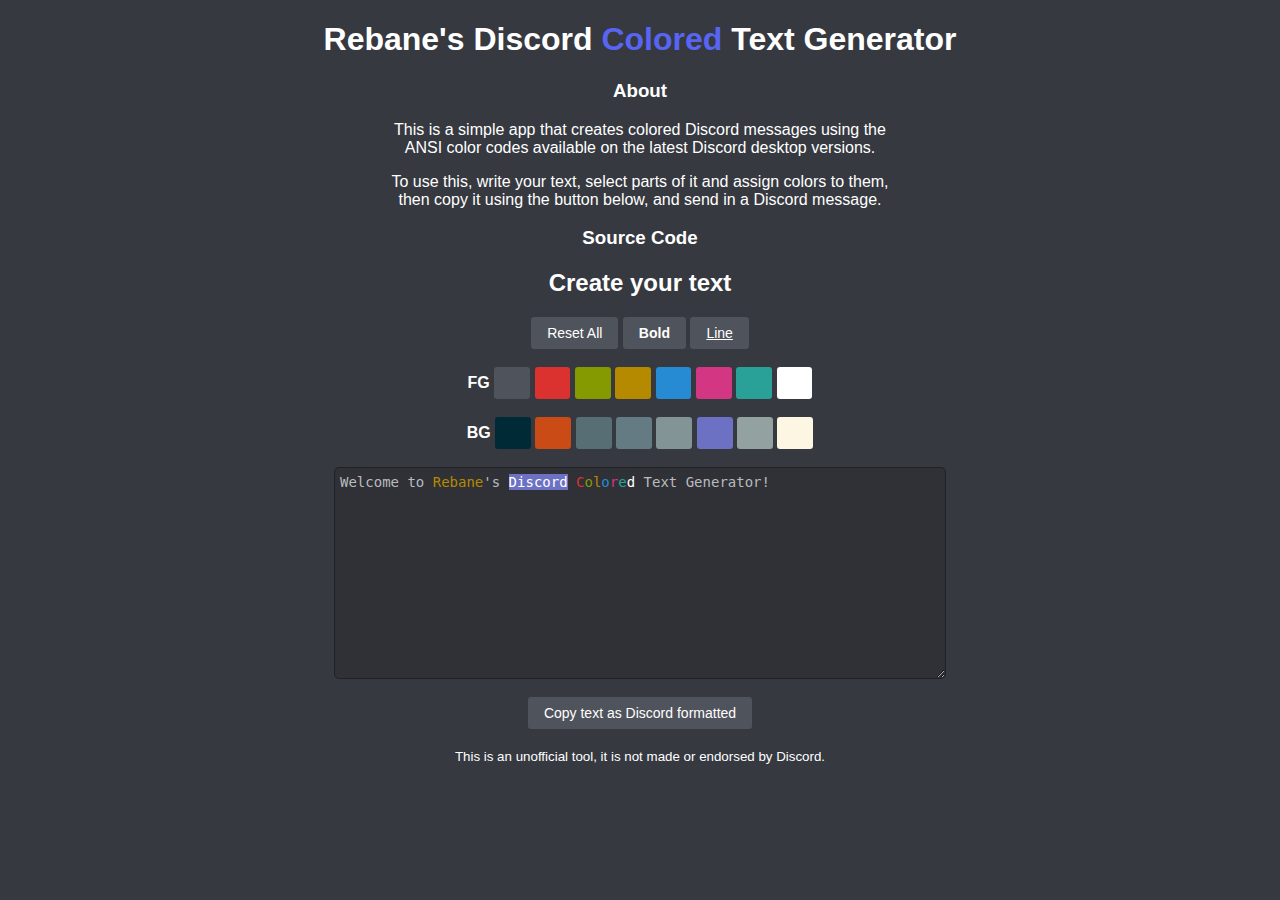
==== index.html @ a4343f2c "Update index.html" ====
<!DOCTYPE html>
<html lang="en">
<head>
<link rel="icon" type="image/x-icon" href="/favicon.ico">
<title>Discord Colored Text Generator</title>
<meta charset="UTF-8">
<meta name="description" content="Rebane's Discord Colored Text Generator">
<meta name="author" content="rebane2001">
<style>

    html {
        font-family: sans-serif;
        background-color: #36393F;
        text-align: center;
        color: #FFF;
    }

    .container {
        max-width: 500px;
        margin: auto;
    }

    .flex {
        height: 100%;
        display: flex;
        align-items: center;
        justify-content: center;
    }

    #textarea {
        width: 600px;
        height: 200px;
        border-radius: 5px;
        resize: both;
        overflow: auto;
        text-align: left;
        font-family: monospace;
        background-color: #2F3136;
        color: #B9BBBE;
        border: #202225 1px solid;
        padding: 5px;
        display: inline-block;
        
        white-space: pre-wrap;
        font-size: 0.875rem;
        line-height: 1.125rem;
        text-indent: 0;
    }

    .button {
        min-height: 32px;
        min-width: 32px;
        border: none;
        border-radius: 3px;
        color: #fff;
        background-color: #4f545c;
        font-size: 14px;
        padding: 2px 16px;
        cursor: pointer;
        transition: background-color 250ms linear;
    }

    a,a:visited {
        color: #00AFF4
    }

    .tooltip {
        display: none;
        position: absolute;
        background-color: #3BA55D;
        border: none;
        border-radius: 3px;
        color: #fff;
        font-size: 14px;
        padding: 8px 16px;
        top: 0;
    }

.ansi-1 { font-weight:700; text-decoration:none;       }
.ansi-4 { font-weight:500; text-decoration:underline;  }

.ansi-30 { color: #4f545c; }
.ansi-31 { color: #dc322f; }
.ansi-32 { color: #859900; }
.ansi-33 { color: #b58900; }
.ansi-34 { color: #268bd2; }
.ansi-35 { color: #d33682; }
.ansi-36 { color: #2aa198; }
.ansi-37 { color: #ffffff; }

.ansi-30-bg { background-color: #4f545c; }
.ansi-31-bg { background-color: #dc322f; }
.ansi-32-bg { background-color: #859900; }
.ansi-33-bg { background-color: #b58900; }
.ansi-34-bg { background-color: #268bd2; }
.ansi-35-bg { background-color: #d33682; }
.ansi-36-bg { background-color: #2aa198; }
.ansi-37-bg { background-color: #ffffff; }

.ansi-40 { background-color: #002b36; }
.ansi-41 { background-color: #cb4b16; }
.ansi-42 { background-color: #586e75; }
.ansi-43 { background-color: #657b83; }
.ansi-44 { background-color: #839496; }
.ansi-45 { background-color: #6c71c4; }
.ansi-46 { background-color: #93a1a1; }
.ansi-47 { background-color: #fdf6e3; }

</style>
</head>
<body>
<h1>Rebane's Discord <span style="color:#5865F2">Colored</span> Text Generator</h1>
<div class="container">
<h3>About</h3>
<p>This is a simple app that creates colored Discord messages using the ANSI color codes available on the latest Discord desktop versions.</p>
<p>To use this, write your text, select parts of it and assign colors to them, then copy it using the button below, and send in a Discord message.</p>
<h3>Source Code</h3>
</div>
<h2>Create your text</h2>
<button data-ansi="0" class="button style-button">Reset All</button>
<button data-ansi="1" class="button style-button ansi-1">Bold</button>
<button data-ansi="4" class="button style-button ansi-4">Line</button>
<br><br>
<strong>FG</strong>
<button data-ansi="30" class="button style-button ansi-30-bg">&nbsp;</button>
<button data-ansi="31" class="button style-button ansi-31-bg">&nbsp;</button>
<button data-ansi="32" class="button style-button ansi-32-bg">&nbsp;</button>
<button data-ansi="33" class="button style-button ansi-33-bg">&nbsp;</button>
<button data-ansi="34" class="button style-button ansi-34-bg">&nbsp;</button>
<button data-ansi="35" class="button style-button ansi-35-bg">&nbsp;</button>
<button data-ansi="36" class="button style-button ansi-36-bg">&nbsp;</button>
<button data-ansi="37" class="button style-button ansi-37-bg">&nbsp;</button>
<br><br>
<strong>BG</strong>
<button data-ansi="40" class="button style-button ansi-40">&nbsp;</button>
<button data-ansi="41" class="button style-button ansi-41">&nbsp;</button>
<button data-ansi="42" class="button style-button ansi-42">&nbsp;</button>
<button data-ansi="43" class="button style-button ansi-43">&nbsp;</button>
<button data-ansi="44" class="button style-button ansi-44">&nbsp;</button>
<button data-ansi="45" class="button style-button ansi-45">&nbsp;</button>
<button data-ansi="46" class="button style-button ansi-46">&nbsp;</button>
<button data-ansi="47" class="button style-button ansi-47">&nbsp;</button>
<br><br>
<div class="flex"><div id="textarea" contenteditable="true">Welcome to&nbsp;<span class="ansi-33">Rebane</span>'s <span class="ansi-45"><span class="ansi-37">Discord</span></span>&nbsp;<span class="ansi-31">C</span><span class="ansi-32">o</span><span class="ansi-33">l</span><span class="ansi-34">o</span><span class="ansi-35">r</span><span class="ansi-36">e</span><span class="ansi-37">d</span>&nbsp;Text Generator!</div></div>
<br>
<button class="button copy">Copy text as Discord formatted</button>
<br>
<br>
<small>This is an unofficial tool, it is not made or endorsed by Discord.</small>
<div class="tooltip">Tooltip</div>
<script type="text/javascript">
    const textarea = document.querySelector("#textarea");
    const copybtn = document.querySelector(".button.copy");
    const tooltip = document.querySelector(".tooltip");

    const tooltipTexts = {
        // FG
        "30": "Dark Gray (33%)",
        "31": "Red",
        "32": "Yellowish Green",
        "33": "Gold",
        "34": "Light Blue",
        "35": "Pink",
        "36": "Teal",
        "37": "White",
        // BG
        "40": "Blueish Black",
        "41": "Rust Brown",
        "42": "Gray (40%)",
        "43": "Gray (45%)",
        "44": "Light Gray (55%)",
        "45": "Blurple",
        "46": "Light Gray (60%)",
        "47": "Cream White",
    };

    // Some basic escaping of pasted HTML tags, not ideal but good enough for this situation.
    textarea.oninput = () => {
        const base = textarea.innerHTML.replace(/<(\/?(br|span|span class="ansi-[0-9]*"))>/g,"[$1]");
        if (base.includes("<") || base.includes(">")) textarea.innerHTML = base.replace(/<.*?>/g,"").replace(/[<>]/g,"").replace(/\[(\/?(br|span|span class="ansi-[0-9]*"))\]/g,"<$1>");
    };

    // https://stackoverflow.com/a/61237402
    document.addEventListener('keydown', event => {
        if (event.key === 'Enter') {
            document.execCommand('insertLineBreak')
            event.preventDefault()
        }
    });

    document.querySelectorAll(".style-button").forEach((btn) => {
        btn.onclick = () => {
            if (!btn.dataset.ansi) {
                textarea.innerText = textarea.innerText;
                return;
            }

            const selection = window.getSelection();
            const text = window.getSelection().toString();
            
            const span = document.createElement("span");
            span.innerText = text;
            span.classList.add(`ansi-${btn.dataset.ansi}`);

            const range = selection.getRangeAt(0);
            range.deleteContents();
            range.insertNode(span);

            range.selectNodeContents(span);
            selection.removeAllRanges();
            selection.addRange(range);
        };
        btn.onmouseenter = () => {
            if (!(btn.dataset.ansi > 4)) return;
            const rect = btn.getBoundingClientRect();
            tooltip.style.display = "block";
            tooltip.innerText = tooltipTexts[btn.dataset.ansi];
            tooltip.style.top = `${rect.top - 36}px`;
            tooltip.style.left = `${rect.left - tooltip.clientWidth/2 + btn.clientWidth/2}px`;
        };
        btn.onmouseleave = () => {
            tooltip.style.display = "none";
        };
    });

    function nodesToANSI(nodes, states) {
        let text = ""
        for (const node of nodes) {
            if (node.nodeType === 3) {
                text += node.textContent;
                continue;
            }
            if (node.nodeName === "BR") {
                text += "\n";
                continue;   
            }
            const ansiCode = +(node.className.split("-")[1]);
            const newState = Object.assign({}, states.at(-1));

            if (ansiCode < 30) newState.st = ansiCode;
            if (ansiCode >= 30 && ansiCode < 40) newState.fg = ansiCode;
            if (ansiCode >= 40) newState.bg = ansiCode;

            states.push(newState)
            text += `\x1b[${newState.st};${(ansiCode >= 40) ? newState.bg : newState.fg}m`;
            text += nodesToANSI(node.childNodes, states);
            states.pop()
            text += `\x1b[0m`;
            if (states.at(-1).fg !== 2) text += `\x1b[${states.at(-1).st};${states.at(-1).fg}m`;
            if (states.at(-1).bg !== 2) text += `\x1b[${states.at(-1).st};${states.at(-1).bg}m`;
        }
        return text;
    }

    let copyCount = 0;
    let copyTimeout = null;

    copybtn.onclick = () => {
        const toCopy = "```ansi\n" + nodesToANSI(textarea.childNodes, [{ fg: 2, bg: 2, st:2 }]) + "\n```";
        navigator.clipboard.writeText(toCopy).then(() => {
            if (copyTimeout) clearTimeout(copyTimeout);

            const funnyCopyMessages = copybtn.innerText = ["Copied!", "Double Copy!", "Triple Copy!", "Dominating!!", "Rampage!!", "Mega Copy!!", "Unstoppable!!", "Wicked Sick!!", "Monster Copy!!!", "GODLIKE!!!", "BEYOND GODLIKE!!!!", Array(16).fill(0).reduce(p => p + String.fromCharCode(Math.floor(Math.random() * 65535)),"")];

            copybtn.style.backgroundColor = (copyCount <= 8) ? "#3BA55D" : "#ED4245";
            copybtn.innerText = funnyCopyMessages[copyCount];
            copyCount = Math.min(11, copyCount + 1);
            copyTimeout = setTimeout(() => {
                copyCount = 0;
                copybtn.style.backgroundColor = null;
                copybtn.innerText = "Copy text as Discord formatted";
            }, 2000)

        }, (err) => {
            // We don't need to stop the users if they get a little too excited about the button
            if (copyCount > 2) return;
            alert("Copying failed for some reason, let's try showing an alert, maybe you can copy it instead.");
            alert(toCopy);
        });
    }
</script>
</body>
</html>
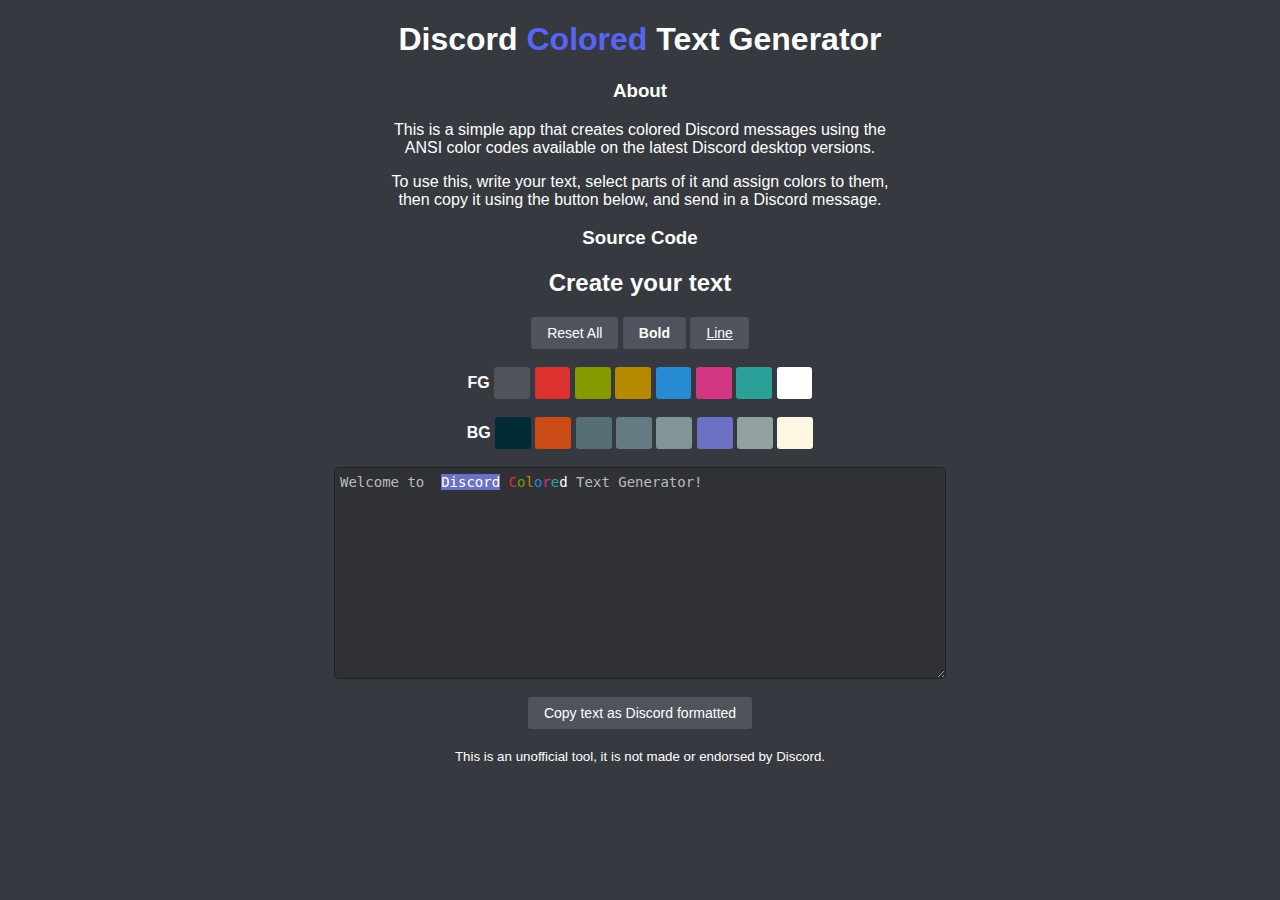
==== commit e5c59583: "Update index.html" ====
--- a/index.html
+++ b/index.html
@@ -4,8 +4,8 @@
 <link rel="icon" type="image/x-icon" href="/favicon.ico">
 <title>Discord Colored Text Generator</title>
 <meta charset="UTF-8">
-<meta name="description" content="Rebane's Discord Colored Text Generator">
-<meta name="author" content="rebane2001">
+<meta name="description" content="Discord Colored Text Generator">
+<meta name="author" content="">
 <style>
 
     html {
@@ -109,7 +109,7 @@
 </style>
 </head>
 <body>
-<h1>Rebane's Discord <span style="color:#5865F2">Colored</span> Text Generator</h1>
+<h1>Discord <span style="color:#5865F2">Colored</span> Text Generator</h1>
 <div class="container">
 <h3>About</h3>
 <p>This is a simple app that creates colored Discord messages using the ANSI color codes available on the latest Discord desktop versions.</p>
@@ -141,7 +141,7 @@
 <button data-ansi="46" class="button style-button ansi-46">&nbsp;</button>
 <button data-ansi="47" class="button style-button ansi-47">&nbsp;</button>
 <br><br>
-<div class="flex"><div id="textarea" contenteditable="true">Welcome to&nbsp;<span class="ansi-33">Rebane</span>'s <span class="ansi-45"><span class="ansi-37">Discord</span></span>&nbsp;<span class="ansi-31">C</span><span class="ansi-32">o</span><span class="ansi-33">l</span><span class="ansi-34">o</span><span class="ansi-35">r</span><span class="ansi-36">e</span><span class="ansi-37">d</span>&nbsp;Text Generator!</div></div>
+<div class="flex"><div id="textarea" contenteditable="true">Welcome to&nbsp;<span class="ansi-33"></span> <span class="ansi-45"><span class="ansi-37">Discord</span></span>&nbsp;<span class="ansi-31">C</span><span class="ansi-32">o</span><span class="ansi-33">l</span><span class="ansi-34">o</span><span class="ansi-35">r</span><span class="ansi-36">e</span><span class="ansi-37">d</span>&nbsp;Text Generator!</div></div>
 <br>
 <button class="button copy">Copy text as Discord formatted</button>
 <br>
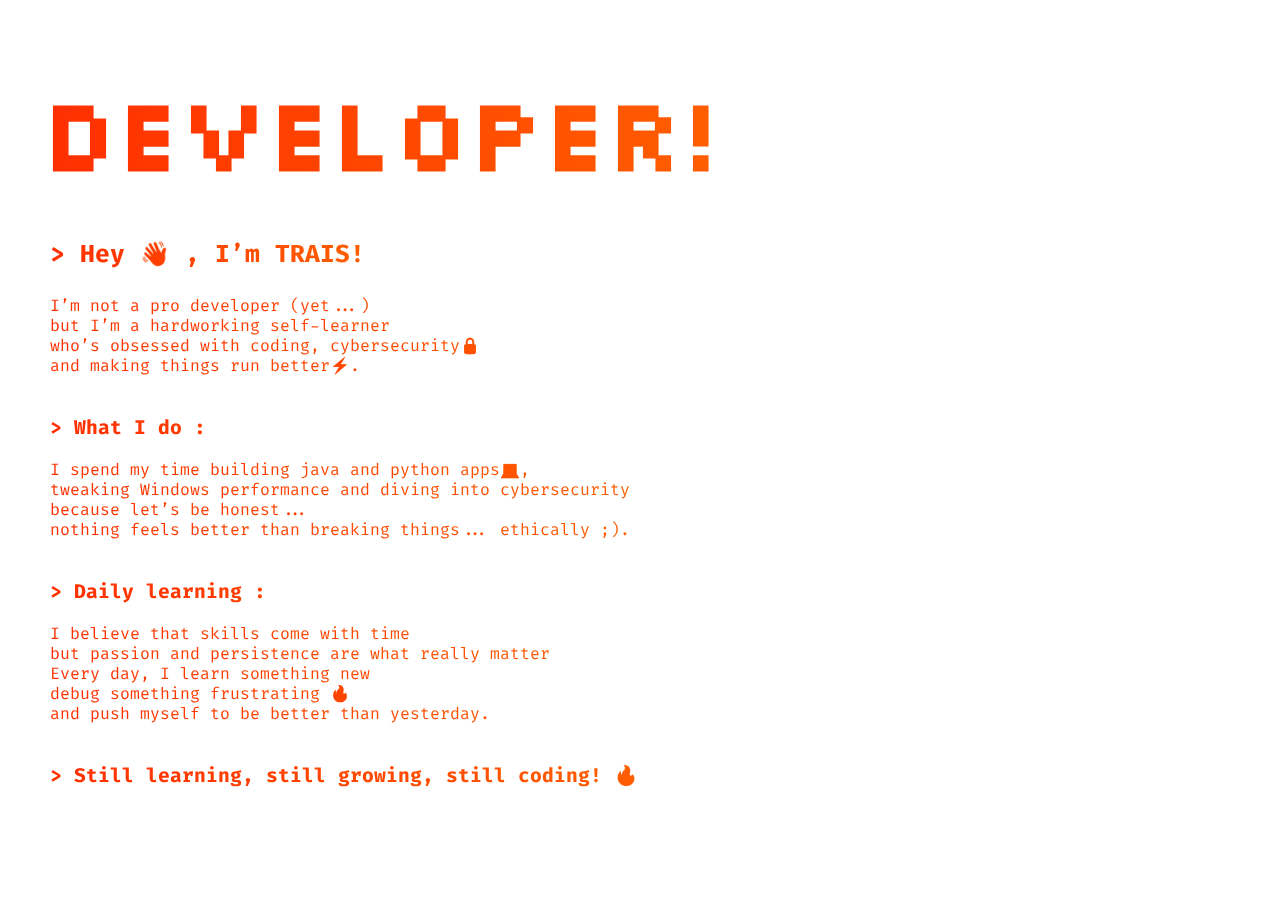
==== commit a10efed1: "Completey changing the webpage" ====
--- a/index.html
+++ b/index.html
@@ -1,283 +1,44 @@
 <!DOCTYPE html>
-<html lang="en">
-<head>
-<link rel="icon" type="image/x-icon" href="/favicon.ico">
-<title>Discord Colored Text Generator</title>
-<meta charset="UTF-8">
-<meta name="description" content="Discord Colored Text Generator">
-<meta name="author" content="">
-<style>
+<html>
+    <head>
+        <link rel="stylesheet" href="style.css">
+        <meta charset="utf-8">
+        <title>Developer</title>
+    </head>
+    <body>
+        <h1>Developer!</h1>
+        <h2>> Hey 👋 , I’m TRAIS!</h2>
+        <p>
+            I’m not a pro developer (yet...)<br>
+            but I’m a hardworking self-learner<br>
+            who’s obsessed with coding,
+            cybersecurity🔒<br> and making
+            things run better⚡.<br><br><br>
 
-    html {
-        font-family: sans-serif;
-        background-color: #36393F;
-        text-align: center;
-        color: #FFF;
-    }
+            <big><b>> What I do :</b></big><br><br>
 
-    .container {
-        max-width: 500px;
-        margin: auto;
-    }
 
-    .flex {
-        height: 100%;
-        display: flex;
-        align-items: center;
-        justify-content: center;
-    }
+            I spend my time building java and python apps💻,<br>
+            tweaking Windows performance 
+            and diving into cybersecurity<br>
+            because let’s be honest...<br> nothing feels
+            better than breaking things...
+            ethically ;).<br><br><br>
 
-    #textarea {
-        width: 600px;
-        height: 200px;
-        border-radius: 5px;
-        resize: both;
-        overflow: auto;
-        text-align: left;
-        font-family: monospace;
-        background-color: #2F3136;
-        color: #B9BBBE;
-        border: #202225 1px solid;
-        padding: 5px;
-        display: inline-block;
-        
-        white-space: pre-wrap;
-        font-size: 0.875rem;
-        line-height: 1.125rem;
-        text-indent: 0;
-    }
+            <big><b>> Daily learning :</b></big><br><br>
 
-    .button {
-        min-height: 32px;
-        min-width: 32px;
-        border: none;
-        border-radius: 3px;
-        color: #fff;
-        background-color: #4f545c;
-        font-size: 14px;
-        padding: 2px 16px;
-        cursor: pointer;
-        transition: background-color 250ms linear;
-    }
+            I believe that skills come with time<br>
+            but passion and persistence are what
+            really matter<br> Every day, I learn
+            something new<br> debug something
+            frustrating 🔥<br> and push myself to be
+            better than yesterday.<br><br><br>
+            <big><b>
+            > Still learning, still growing,
+            still coding! 🔥
+            </b></big>
+        </p>
+        <!-- <img src="Images/Image1.gif" alt="Image1"> -->
+    </body>
+</html>
 
-    a,a:visited {
-        color: #00AFF4
-    }
-
-    .tooltip {
-        display: none;
-        position: absolute;
-        background-color: #3BA55D;
-        border: none;
-        border-radius: 3px;
-        color: #fff;
-        font-size: 14px;
-        padding: 8px 16px;
-        top: 0;
-    }
-
-.ansi-1 { font-weight:700; text-decoration:none;       }
-.ansi-4 { font-weight:500; text-decoration:underline;  }
-
-.ansi-30 { color: #4f545c; }
-.ansi-31 { color: #dc322f; }
-.ansi-32 { color: #859900; }
-.ansi-33 { color: #b58900; }
-.ansi-34 { color: #268bd2; }
-.ansi-35 { color: #d33682; }
-.ansi-36 { color: #2aa198; }
-.ansi-37 { color: #ffffff; }
-
-.ansi-30-bg { background-color: #4f545c; }
-.ansi-31-bg { background-color: #dc322f; }
-.ansi-32-bg { background-color: #859900; }
-.ansi-33-bg { background-color: #b58900; }
-.ansi-34-bg { background-color: #268bd2; }
-.ansi-35-bg { background-color: #d33682; }
-.ansi-36-bg { background-color: #2aa198; }
-.ansi-37-bg { background-color: #ffffff; }
-
-.ansi-40 { background-color: #002b36; }
-.ansi-41 { background-color: #cb4b16; }
-.ansi-42 { background-color: #586e75; }
-.ansi-43 { background-color: #657b83; }
-.ansi-44 { background-color: #839496; }
-.ansi-45 { background-color: #6c71c4; }
-.ansi-46 { background-color: #93a1a1; }
-.ansi-47 { background-color: #fdf6e3; }
-
-</style>
-</head>
-<body>
-<h1>Discord <span style="color:#5865F2">Colored</span> Text Generator</h1>
-<div class="container">
-<h3>About</h3>
-<p>This is a simple app that creates colored Discord messages using the ANSI color codes available on the latest Discord desktop versions.</p>
-<p>To use this, write your text, select parts of it and assign colors to them, then copy it using the button below, and send in a Discord message.</p>
-<h3>Source Code</h3>
-</div>
-<h2>Create your text</h2>
-<button data-ansi="0" class="button style-button">Reset All</button>
-<button data-ansi="1" class="button style-button ansi-1">Bold</button>
-<button data-ansi="4" class="button style-button ansi-4">Line</button>
-<br><br>
-<strong>FG</strong>
-<button data-ansi="30" class="button style-button ansi-30-bg">&nbsp;</button>
-<button data-ansi="31" class="button style-button ansi-31-bg">&nbsp;</button>
-<button data-ansi="32" class="button style-button ansi-32-bg">&nbsp;</button>
-<button data-ansi="33" class="button style-button ansi-33-bg">&nbsp;</button>
-<button data-ansi="34" class="button style-button ansi-34-bg">&nbsp;</button>
-<button data-ansi="35" class="button style-button ansi-35-bg">&nbsp;</button>
-<button data-ansi="36" class="button style-button ansi-36-bg">&nbsp;</button>
-<button data-ansi="37" class="button style-button ansi-37-bg">&nbsp;</button>
-<br><br>
-<strong>BG</strong>
-<button data-ansi="40" class="button style-button ansi-40">&nbsp;</button>
-<button data-ansi="41" class="button style-button ansi-41">&nbsp;</button>
-<button data-ansi="42" class="button style-button ansi-42">&nbsp;</button>
-<button data-ansi="43" class="button style-button ansi-43">&nbsp;</button>
-<button data-ansi="44" class="button style-button ansi-44">&nbsp;</button>
-<button data-ansi="45" class="button style-button ansi-45">&nbsp;</button>
-<button data-ansi="46" class="button style-button ansi-46">&nbsp;</button>
-<button data-ansi="47" class="button style-button ansi-47">&nbsp;</button>
-<br><br>
-<div class="flex"><div id="textarea" contenteditable="true">Welcome to&nbsp;<span class="ansi-33"></span> <span class="ansi-45"><span class="ansi-37">Discord</span></span>&nbsp;<span class="ansi-31">C</span><span class="ansi-32">o</span><span class="ansi-33">l</span><span class="ansi-34">o</span><span class="ansi-35">r</span><span class="ansi-36">e</span><span class="ansi-37">d</span>&nbsp;Text Generator!</div></div>
-<br>
-<button class="button copy">Copy text as Discord formatted</button>
-<br>
-<br>
-<small>This is an unofficial tool, it is not made or endorsed by Discord.</small>
-<div class="tooltip">Tooltip</div>
-<script type="text/javascript">
-    const textarea = document.querySelector("#textarea");
-    const copybtn = document.querySelector(".button.copy");
-    const tooltip = document.querySelector(".tooltip");
-
-    const tooltipTexts = {
-        // FG
-        "30": "Dark Gray (33%)",
-        "31": "Red",
-        "32": "Yellowish Green",
-        "33": "Gold",
-        "34": "Light Blue",
-        "35": "Pink",
-        "36": "Teal",
-        "37": "White",
-        // BG
-        "40": "Blueish Black",
-        "41": "Rust Brown",
-        "42": "Gray (40%)",
-        "43": "Gray (45%)",
-        "44": "Light Gray (55%)",
-        "45": "Blurple",
-        "46": "Light Gray (60%)",
-        "47": "Cream White",
-    };
-
-    // Some basic escaping of pasted HTML tags, not ideal but good enough for this situation.
-    textarea.oninput = () => {
-        const base = textarea.innerHTML.replace(/<(\/?(br|span|span class="ansi-[0-9]*"))>/g,"[$1]");
-        if (base.includes("<") || base.includes(">")) textarea.innerHTML = base.replace(/<.*?>/g,"").replace(/[<>]/g,"").replace(/\[(\/?(br|span|span class="ansi-[0-9]*"))\]/g,"<$1>");
-    };
-
-    // https://stackoverflow.com/a/61237402
-    document.addEventListener('keydown', event => {
-        if (event.key === 'Enter') {
-            document.execCommand('insertLineBreak')
-            event.preventDefault()
-        }
-    });
-
-    document.querySelectorAll(".style-button").forEach((btn) => {
-        btn.onclick = () => {
-            if (!btn.dataset.ansi) {
-                textarea.innerText = textarea.innerText;
-                return;
-            }
-
-            const selection = window.getSelection();
-            const text = window.getSelection().toString();
-            
-            const span = document.createElement("span");
-            span.innerText = text;
-            span.classList.add(`ansi-${btn.dataset.ansi}`);
-
-            const range = selection.getRangeAt(0);
-            range.deleteContents();
-            range.insertNode(span);
-
-            range.selectNodeContents(span);
-            selection.removeAllRanges();
-            selection.addRange(range);
-        };
-        btn.onmouseenter = () => {
-            if (!(btn.dataset.ansi > 4)) return;
-            const rect = btn.getBoundingClientRect();
-            tooltip.style.display = "block";
-            tooltip.innerText = tooltipTexts[btn.dataset.ansi];
-            tooltip.style.top = `${rect.top - 36}px`;
-            tooltip.style.left = `${rect.left - tooltip.clientWidth/2 + btn.clientWidth/2}px`;
-        };
-        btn.onmouseleave = () => {
-            tooltip.style.display = "none";
-        };
-    });
-
-    function nodesToANSI(nodes, states) {
-        let text = ""
-        for (const node of nodes) {
-            if (node.nodeType === 3) {
-                text += node.textContent;
-                continue;
-            }
-            if (node.nodeName === "BR") {
-                text += "\n";
-                continue;   
-            }
-            const ansiCode = +(node.className.split("-")[1]);
-            const newState = Object.assign({}, states.at(-1));
-
-            if (ansiCode < 30) newState.st = ansiCode;
-            if (ansiCode >= 30 && ansiCode < 40) newState.fg = ansiCode;
-            if (ansiCode >= 40) newState.bg = ansiCode;
-
-            states.push(newState)
-            text += `\x1b[${newState.st};${(ansiCode >= 40) ? newState.bg : newState.fg}m`;
-            text += nodesToANSI(node.childNodes, states);
-            states.pop()
-            text += `\x1b[0m`;
-            if (states.at(-1).fg !== 2) text += `\x1b[${states.at(-1).st};${states.at(-1).fg}m`;
-            if (states.at(-1).bg !== 2) text += `\x1b[${states.at(-1).st};${states.at(-1).bg}m`;
-        }
-        return text;
-    }
-
-    let copyCount = 0;
-    let copyTimeout = null;
-
-    copybtn.onclick = () => {
-        const toCopy = "```ansi\n" + nodesToANSI(textarea.childNodes, [{ fg: 2, bg: 2, st:2 }]) + "\n```";
-        navigator.clipboard.writeText(toCopy).then(() => {
-            if (copyTimeout) clearTimeout(copyTimeout);
-
-            const funnyCopyMessages = copybtn.innerText = ["Copied!", "Double Copy!", "Triple Copy!", "Dominating!!", "Rampage!!", "Mega Copy!!", "Unstoppable!!", "Wicked Sick!!", "Monster Copy!!!", "GODLIKE!!!", "BEYOND GODLIKE!!!!", Array(16).fill(0).reduce(p => p + String.fromCharCode(Math.floor(Math.random() * 65535)),"")];
-
-            copybtn.style.backgroundColor = (copyCount <= 8) ? "#3BA55D" : "#ED4245";
-            copybtn.innerText = funnyCopyMessages[copyCount];
-            copyCount = Math.min(11, copyCount + 1);
-            copyTimeout = setTimeout(() => {
-                copyCount = 0;
-                copybtn.style.backgroundColor = null;
-                copybtn.innerText = "Copy text as Discord formatted";
-            }, 2000)
-
-        }, (err) => {
-            // We don't need to stop the users if they get a little too excited about the button
-            if (copyCount > 2) return;
-            alert("Copying failed for some reason, let's try showing an alert, maybe you can copy it instead.");
-            alert(toCopy);
-        });
-    }
-</script>
-</body>
-</html>
--- a/style.css
+++ b/style.css
@@ -0,0 +1,91 @@
+
+@font-face {
+    font-family: FiraCode;
+    src: url(Fonts/FiraCode-VF.ttf);
+}
+@font-face {
+    font-family: pixler2;
+    src: url(Fonts/Silkscreen-Regular.ttf);
+}
+html {
+    background-image: url(Images/backgournd-Recovered.png);
+    background-size: cover;
+    background-color: transparent;
+    overflow-y: scroll;
+    min-height: 100vh; /* Allows scrolling even if there's nothing to display */
+}
+body {
+    background-color: transparent;
+    background: none;
+}
+h1 {
+    font-size: 100px;
+    font-family: pixler2; /* يضيف خط احتياطي لو ikie غير موجود */
+    text-align: left;
+    position: absolute;
+    top: 0px;
+    left: 42px;
+    background: linear-gradient(to right, #ff0000, #ff5e00);
+    -webkit-background-clip: text;
+    -webkit-text-fill-color: transparent;
+    display: inline-block;
+    background-size: 200% 100%;
+    background-position: 100% 0;
+    transition: background-position 0.5s ease-out;
+}
+
+h1:hover {
+    background-position: 0% 0;
+}
+
+
+
+
+a {
+    font-family: FiraCode;
+    text-align: left;
+}
+h2 {
+    background: linear-gradient(to right, #ff0000, #ff5e00);
+    -webkit-background-clip: text;
+    -webkit-text-fill-color: transparent;
+    font-family: FiraCode;
+    text-align: justify;
+    position: absolute;
+    top: 220px; /* Adjusted to be slightly above the paragraph */
+    left: 50px;
+    background-size: 200% 100%;
+    background-position: 100% 0;
+    transition: background-position 0.5s ease-out;
+}
+
+h2:hover {
+    background-position: 0% 0;
+}
+p {
+    font-family: FiraCode;
+    text-align: justify;
+    position: absolute;
+    top: 280px;
+    left: 50px;
+    background: linear-gradient(to right, #ff0000, #ff5e00);
+    -webkit-background-clip: text;
+    -webkit-text-fill-color: transparent;
+    background-size: 200% 100%;
+    background-position: 100% 0;
+    transition: background-position 0.5s ease-out;
+}
+
+
+img {
+    display: block;
+    width: 10%;
+    height: auto;
+    margin-left: 100px;
+    margin-right: auto;
+    margin-top: 1px;
+    background-color: transparent;
+}
+
+
+
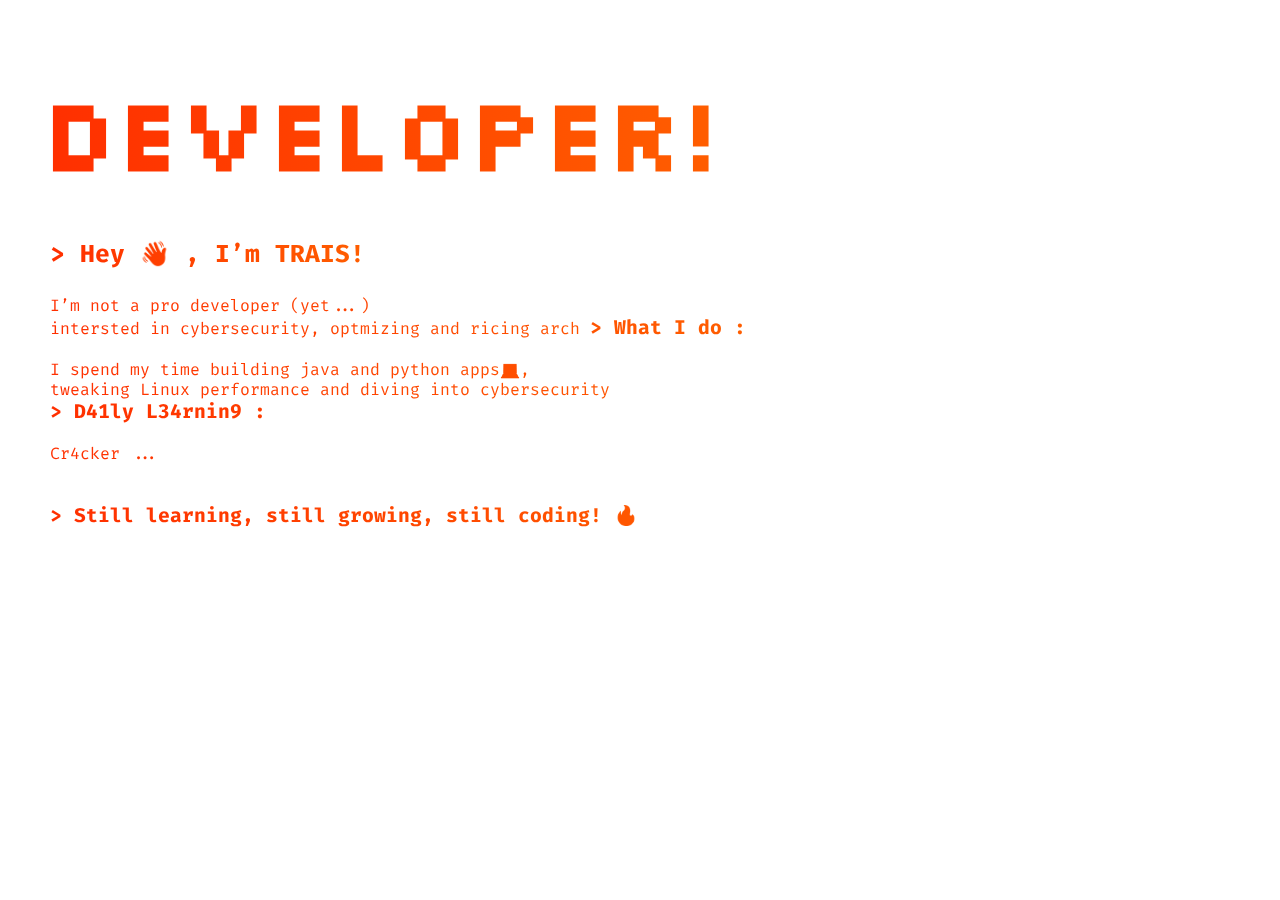
==== commit 63bc650c: "Updating the webpage" ====
--- a/index.html
+++ b/index.html
@@ -1,44 +1,34 @@
-<!DOCTYPE html>
-<html>
-    <head>
-        <link rel="stylesheet" href="style.css">
-        <meta charset="utf-8">
-        <title>Developer</title>
-    </head>
-    <body>
-        <h1>Developer!</h1>
-        <h2>> Hey 👋 , I’m TRAIS!</h2>
-        <p>
-            I’m not a pro developer (yet...)<br>
-            but I’m a hardworking self-learner<br>
-            who’s obsessed with coding,
-            cybersecurity🔒<br> and making
-            things run better⚡.<br><br><br>
-
-            <big><b>> What I do :</b></big><br><br>
-
-
-            I spend my time building java and python apps💻,<br>
-            tweaking Windows performance 
-            and diving into cybersecurity<br>
-            because let’s be honest...<br> nothing feels
-            better than breaking things...
-            ethically ;).<br><br><br>
-
-            <big><b>> Daily learning :</b></big><br><br>
-
-            I believe that skills come with time<br>
-            but passion and persistence are what
-            really matter<br> Every day, I learn
-            something new<br> debug something
-            frustrating 🔥<br> and push myself to be
-            better than yesterday.<br><br><br>
-            <big><b>
-            > Still learning, still growing,
-            still coding! 🔥
-            </b></big>
-        </p>
-        <!-- <img src="Images/Image1.gif" alt="Image1"> -->
-    </body>
-</html>
-
+<!DOCTYPE html>
+<html>
+    <head>
+        <link rel="stylesheet" href="style.css">
+        <link rel="icon" type="image/png" href="Images/code.png">
+
+        <meta charset="utf-8">
+        <title>Developer SA</title>
+    </head>
+    <body>
+        <h1>Developer!</h1>
+        <h2>> Hey 👋 , I’m TRAIS!</h2>
+        <p>
+            I’m not a pro developer (yet...)<br>
+            intersted in cybersecurity, optmizing and ricing arch
+
+            <big><b>> What I do :</b></big><br><br>
+
+
+            I spend my time building java and python apps💻,<br>
+            tweaking Linux performance 
+            and diving into cybersecurity<br>
+            
+            <big><b>> D41ly L34rnin9 :</b></big><br><br>
+
+            Cr4cker ...<br><br><br>
+            <big><b>
+            > Still learning, still growing,
+            still coding! 🔥
+            </b></big>
+        </p>
+    </body>
+</html>
+
--- a/style.css
+++ b/style.css
@@ -1,91 +1,94 @@
-
-@font-face {
-    font-family: FiraCode;
-    src: url(Fonts/FiraCode-VF.ttf);
-}
-@font-face {
-    font-family: pixler2;
-    src: url(Fonts/Silkscreen-Regular.ttf);
-}
-html {
-    background-image: url(Images/backgournd-Recovered.png);
-    background-size: cover;
-    background-color: transparent;
-    overflow-y: scroll;
-    min-height: 100vh; /* Allows scrolling even if there's nothing to display */
-}
-body {
-    background-color: transparent;
-    background: none;
-}
-h1 {
-    font-size: 100px;
-    font-family: pixler2; /* يضيف خط احتياطي لو ikie غير موجود */
-    text-align: left;
-    position: absolute;
-    top: 0px;
-    left: 42px;
-    background: linear-gradient(to right, #ff0000, #ff5e00);
-    -webkit-background-clip: text;
-    -webkit-text-fill-color: transparent;
-    display: inline-block;
-    background-size: 200% 100%;
-    background-position: 100% 0;
-    transition: background-position 0.5s ease-out;
-}
-
-h1:hover {
-    background-position: 0% 0;
-}
-
-
-
-
-a {
-    font-family: FiraCode;
-    text-align: left;
-}
-h2 {
-    background: linear-gradient(to right, #ff0000, #ff5e00);
-    -webkit-background-clip: text;
-    -webkit-text-fill-color: transparent;
-    font-family: FiraCode;
-    text-align: justify;
-    position: absolute;
-    top: 220px; /* Adjusted to be slightly above the paragraph */
-    left: 50px;
-    background-size: 200% 100%;
-    background-position: 100% 0;
-    transition: background-position 0.5s ease-out;
-}
-
-h2:hover {
-    background-position: 0% 0;
-}
-p {
-    font-family: FiraCode;
-    text-align: justify;
-    position: absolute;
-    top: 280px;
-    left: 50px;
-    background: linear-gradient(to right, #ff0000, #ff5e00);
-    -webkit-background-clip: text;
-    -webkit-text-fill-color: transparent;
-    background-size: 200% 100%;
-    background-position: 100% 0;
-    transition: background-position 0.5s ease-out;
-}
-
-
-img {
-    display: block;
-    width: 10%;
-    height: auto;
-    margin-left: 100px;
-    margin-right: auto;
-    margin-top: 1px;
-    background-color: transparent;
-}
-
-
-
+
+@font-face {
+    font-family: FiraCode;
+    src: url(Fonts/FiraCode-VF.ttf);
+}
+@font-face {
+    font-family: pixler2;
+    src: url(Fonts/Silkscreen-Regular.ttf);
+}
+html {
+    background-image: url(Images/1980Background.png);
+    background-size: cover;
+    background-color: transparent;
+    overflow-y: scroll;
+    min-height: 100vh; /* Allows scrolling even if there's nothing to display */
+}
+body {
+    background-color: transparent;
+    background: none;
+}
+h1 {
+    font-size: 100px;
+    font-family: pixler2; /* يضيف خط احتياطي لو ikie غير موجود */
+    text-align: left;
+    position: absolute;
+    top: 0px;
+    left: 42px;
+    background: linear-gradient(to right, #ff0000, #ff5e00);
+    background-clip: border-box;
+    -webkit-background-clip: text;
+    -webkit-text-fill-color: transparent;
+    display: inline-block;
+    background-size: 200% 100%;
+    background-position: 100% 0;
+    transition: background-position 0.5s ease-out;
+}
+
+h1:hover {
+    background-position: 0% 0;
+}
+
+
+
+
+a {
+    font-family: FiraCode;
+    text-align: left;
+}
+h2 {
+    background: linear-gradient(to right, #ff0000, #ff5e00);
+    background-clip: border-box;
+    -webkit-background-clip: text;
+    -webkit-text-fill-color: transparent;
+    font-family: FiraCode;
+    text-align: justify;
+    position: absolute;
+    top: 220px; /* Adjusted to be slightly above the paragraph */
+    left: 50px;
+    background-size: 200% 100%;
+    background-position: 100% 0;
+    transition: background-position 0.5s ease-out;
+}
+
+h2:hover {
+    background-position: 0% 0;
+}
+p {
+    font-family: FiraCode;
+    text-align: justify;
+    position: absolute;
+    top: 280px;
+    left: 50px;
+    background: linear-gradient(to right, #ff0000, #ff5e00);
+    background-clip: border-box;
+    -webkit-background-clip: text;
+    -webkit-text-fill-color: transparent;
+    background-size: 200% 100%;
+    background-position: 100% 0;
+    transition: background-position 0.5s ease-out;
+}
+
+
+img {
+    display: block;
+    width: 10%;
+    height: auto;
+    margin-left: 100px;
+    margin-right: auto;
+    margin-top: 1px;
+    background-color: transparent;
+}
+
+
+
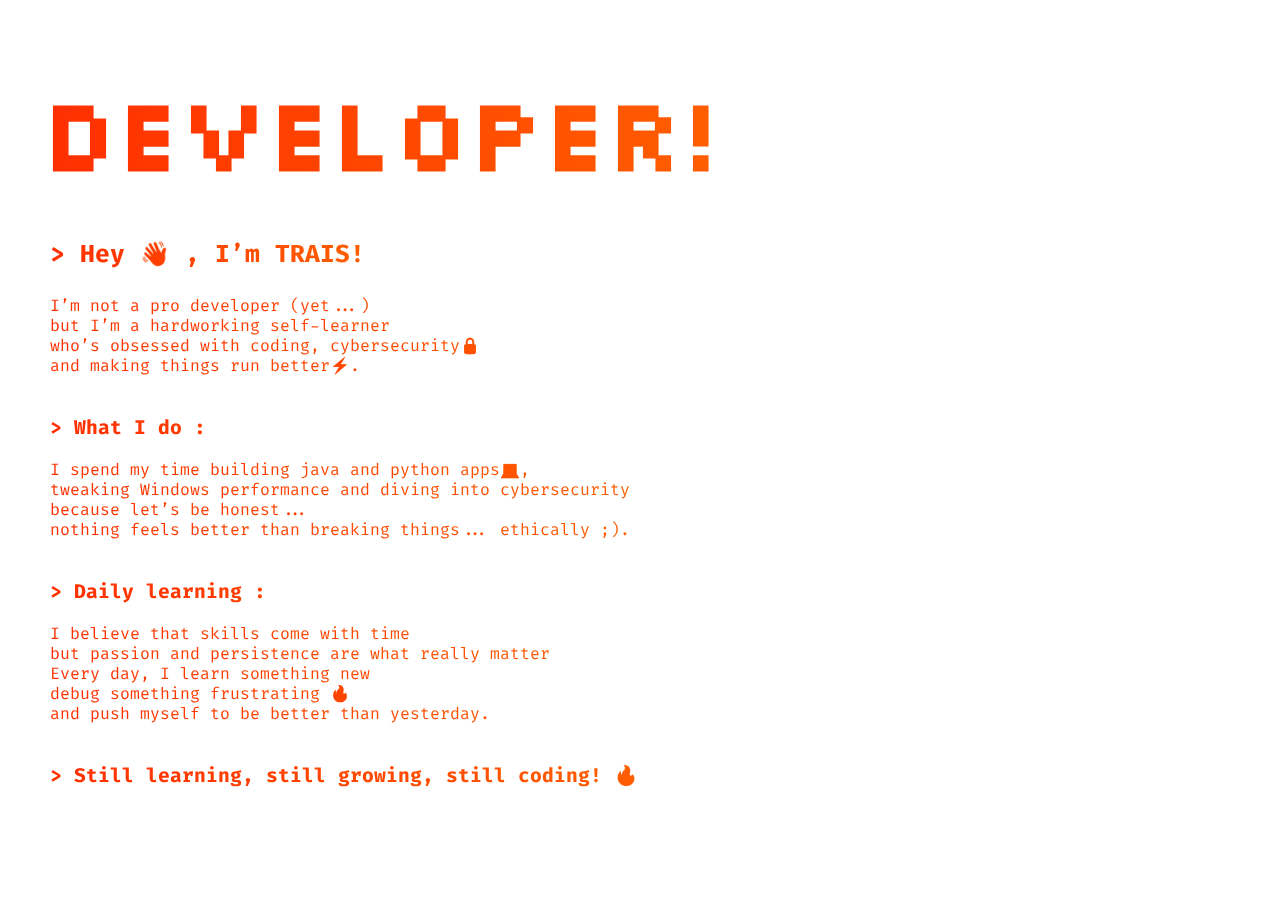
==== commit eb4572df: "update" ====
--- a/index.html
+++ b/index.html
@@ -1,34 +1,45 @@
-<!DOCTYPE html>
-<html>
-    <head>
-        <link rel="stylesheet" href="style.css">
-        <link rel="icon" type="image/png" href="Images/code.png">
-
-        <meta charset="utf-8">
-        <title>Developer SA</title>
-    </head>
-    <body>
-        <h1>Developer!</h1>
-        <h2>> Hey 👋 , I’m TRAIS!</h2>
-        <p>
-            I’m not a pro developer (yet...)<br>
-            intersted in cybersecurity, optmizing and ricing arch
-
-            <big><b>> What I do :</b></big><br><br>
-
-
-            I spend my time building java and python apps💻,<br>
-            tweaking Linux performance 
-            and diving into cybersecurity<br>
-            
-            <big><b>> D41ly L34rnin9 :</b></big><br><br>
-
-            Cr4cker ...<br><br><br>
-            <big><b>
-            > Still learning, still growing,
-            still coding! 🔥
-            </b></big>
-        </p>
-    </body>
-</html>
-
+<!DOCTYPE html>
+<html>
+    <head>
+        <link rel="stylesheet" href="style.css">
+        <link rel="icon" type="image/png" href="Images/code.png">
+
+        <meta charset="utf-8">
+        <title>Developer SA</title>
+    </head>
+    <body>
+        <h1>Developer!</h1>
+        <h2>> Hey 👋 , I’m TRAIS!</h2>
+        <p>
+            I’m not a pro developer (yet...)<br>
+            but I’m a hardworking self-learner<br>
+            who’s obsessed with coding,
+            cybersecurity🔒<br> and making
+            things run better⚡.<br><br><br>
+
+            <big><b>> What I do :</b></big><br><br>
+
+
+            I spend my time building java and python apps💻,<br>
+            tweaking Windows performance 
+            and diving into cybersecurity<br>
+            because let’s be honest...<br> nothing feels
+            better than breaking things...
+            ethically ;).<br><br><br>
+
+            <big><b>> Daily learning :</b></big><br><br>
+
+            I believe that skills come with time<br>
+            but passion and persistence are what
+            really matter<br> Every day, I learn
+            something new<br> debug something
+            frustrating 🔥<br> and push myself to be
+            better than yesterday.<br><br><br>
+            <big><b>
+            > Still learning, still growing,
+            still coding! 🔥
+            </b></big>
+        </p>
+    </body>
+</html>
+
--- a/style.css
+++ b/style.css
@@ -1,94 +1,94 @@
-
-@font-face {
-    font-family: FiraCode;
-    src: url(Fonts/FiraCode-VF.ttf);
-}
-@font-face {
-    font-family: pixler2;
-    src: url(Fonts/Silkscreen-Regular.ttf);
-}
-html {
-    background-image: url(Images/1980Background.png);
-    background-size: cover;
-    background-color: transparent;
-    overflow-y: scroll;
-    min-height: 100vh; /* Allows scrolling even if there's nothing to display */
-}
-body {
-    background-color: transparent;
-    background: none;
-}
-h1 {
-    font-size: 100px;
-    font-family: pixler2; /* يضيف خط احتياطي لو ikie غير موجود */
-    text-align: left;
-    position: absolute;
-    top: 0px;
-    left: 42px;
-    background: linear-gradient(to right, #ff0000, #ff5e00);
-    background-clip: border-box;
-    -webkit-background-clip: text;
-    -webkit-text-fill-color: transparent;
-    display: inline-block;
-    background-size: 200% 100%;
-    background-position: 100% 0;
-    transition: background-position 0.5s ease-out;
-}
-
-h1:hover {
-    background-position: 0% 0;
-}
-
-
-
-
-a {
-    font-family: FiraCode;
-    text-align: left;
-}
-h2 {
-    background: linear-gradient(to right, #ff0000, #ff5e00);
-    background-clip: border-box;
-    -webkit-background-clip: text;
-    -webkit-text-fill-color: transparent;
-    font-family: FiraCode;
-    text-align: justify;
-    position: absolute;
-    top: 220px; /* Adjusted to be slightly above the paragraph */
-    left: 50px;
-    background-size: 200% 100%;
-    background-position: 100% 0;
-    transition: background-position 0.5s ease-out;
-}
-
-h2:hover {
-    background-position: 0% 0;
-}
-p {
-    font-family: FiraCode;
-    text-align: justify;
-    position: absolute;
-    top: 280px;
-    left: 50px;
-    background: linear-gradient(to right, #ff0000, #ff5e00);
-    background-clip: border-box;
-    -webkit-background-clip: text;
-    -webkit-text-fill-color: transparent;
-    background-size: 200% 100%;
-    background-position: 100% 0;
-    transition: background-position 0.5s ease-out;
-}
-
-
-img {
-    display: block;
-    width: 10%;
-    height: auto;
-    margin-left: 100px;
-    margin-right: auto;
-    margin-top: 1px;
-    background-color: transparent;
-}
-
-
-
+
+@font-face {
+    font-family: FiraCode;
+    src: url(Fonts/FiraCode-VF.ttf);
+}
+@font-face {
+    font-family: pixler2;
+    src: url(Fonts/Silkscreen-Regular.ttf);
+}
+html {
+    background-image: url(Images/1980Background.png);
+    background-size: cover;
+    background-color: transparent;
+    overflow-y: scroll;
+    min-height: 100vh; /* Allows scrolling even if there's nothing to display */
+}
+body {
+    background-color: transparent;
+    background: none;
+}
+h1 {
+    font-size: 100px;
+    font-family: pixler2; /* يضيف خط احتياطي لو ikie غير موجود */
+    text-align: left;
+    position: absolute;
+    top: 0px;
+    left: 42px;
+    background: linear-gradient(to right, #ff0000, #ff5e00);
+    background-clip: border-box;
+    -webkit-background-clip: text;
+    -webkit-text-fill-color: transparent;
+    display: inline-block;
+    background-size: 200% 100%;
+    background-position: 100% 0;
+    transition: background-position 0.5s ease-out;
+}
+
+h1:hover {
+    background-position: 0% 0;
+}
+
+
+
+
+a {
+    font-family: FiraCode;
+    text-align: left;
+}
+h2 {
+    background: linear-gradient(to right, #ff0000, #ff5e00);
+    background-clip: border-box;
+    -webkit-background-clip: text;
+    -webkit-text-fill-color: transparent;
+    font-family: FiraCode;
+    text-align: justify;
+    position: absolute;
+    top: 220px; /* Adjusted to be slightly above the paragraph */
+    left: 50px;
+    background-size: 200% 100%;
+    background-position: 100% 0;
+    transition: background-position 0.5s ease-out;
+}
+
+h2:hover {
+    background-position: 0% 0;
+}
+p {
+    font-family: FiraCode;
+    text-align: justify;
+    position: absolute;
+    top: 280px;
+    left: 50px;
+    background: linear-gradient(to right, #ff0000, #ff5e00);
+    background-clip: border-box;
+    -webkit-background-clip: text;
+    -webkit-text-fill-color: transparent;
+    background-size: 200% 100%;
+    background-position: 100% 0;
+    transition: background-position 0.5s ease-out;
+}
+
+
+img {
+    display: block;
+    width: 10%;
+    height: auto;
+    margin-left: 100px;
+    margin-right: auto;
+    margin-top: 1px;
+    background-color: transparent;
+}
+
+
+
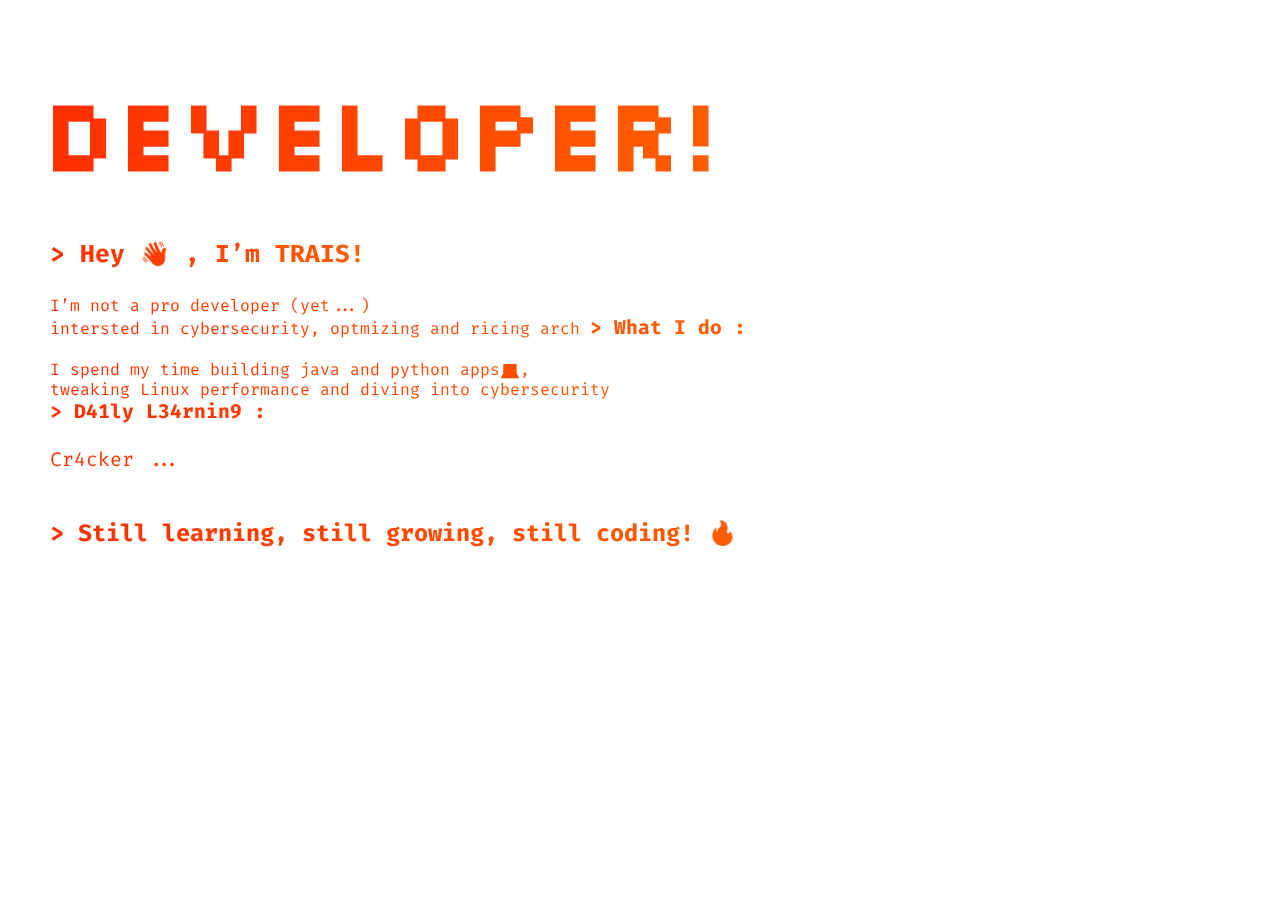
==== commit 4226abf8: "update" ====
--- a/index.html
+++ b/index.html
@@ -1,45 +1,34 @@
-<!DOCTYPE html>
-<html>
-    <head>
-        <link rel="stylesheet" href="style.css">
-        <link rel="icon" type="image/png" href="Images/code.png">
-
-        <meta charset="utf-8">
-        <title>Developer SA</title>
-    </head>
-    <body>
-        <h1>Developer!</h1>
-        <h2>> Hey 👋 , I’m TRAIS!</h2>
-        <p>
-            I’m not a pro developer (yet...)<br>
-            but I’m a hardworking self-learner<br>
-            who’s obsessed with coding,
-            cybersecurity🔒<br> and making
-            things run better⚡.<br><br><br>
-
-            <big><b>> What I do :</b></big><br><br>
-
-
-            I spend my time building java and python apps💻,<br>
-            tweaking Windows performance 
-            and diving into cybersecurity<br>
-            because let’s be honest...<br> nothing feels
-            better than breaking things...
-            ethically ;).<br><br><br>
-
-            <big><b>> Daily learning :</b></big><br><br>
-
-            I believe that skills come with time<br>
-            but passion and persistence are what
-            really matter<br> Every day, I learn
-            something new<br> debug something
-            frustrating 🔥<br> and push myself to be
-            better than yesterday.<br><br><br>
-            <big><b>
-            > Still learning, still growing,
-            still coding! 🔥
-            </b></big>
-        </p>
-    </body>
-</html>
-
+<!DOCTYPE html>
+<html>
+    <head>
+        <link rel="stylesheet" href="style.css">
+        <link rel="icon" type="image/png" href="Images/code.png">
+
+        <meta charset="utf-8">
+        <title>Developer SA</title>
+    </head>
+    <body>
+        <h1>Developer!</h1>
+        <h2>> Hey 👋 , I’m TRAIS!</h2>
+        <p>
+            I’m not a pro developer (yet...)<br>
+            intersted in cybersecurity, optmizing and ricing arch
+
+            <big><b>> What I do :</b></big><br><br>
+
+
+            I spend my time building java and python apps💻,<br>
+            tweaking Linux performance 
+            and diving into cybersecurity<br>
+            
+            <big><b>> D41ly L34rnin9 :</b></b ig><br><br>
+
+            Cr4cker ...<br><br><br>
+            <big><b>
+            > Still learning, still growing,
+            still coding! 🔥
+            </b></big>
+        </p>
+    </body>
+</html>
+
--- a/style.css
+++ b/style.css
@@ -1,94 +1,94 @@
-
-@font-face {
-    font-family: FiraCode;
-    src: url(Fonts/FiraCode-VF.ttf);
-}
-@font-face {
-    font-family: pixler2;
-    src: url(Fonts/Silkscreen-Regular.ttf);
-}
-html {
-    background-image: url(Images/1980Background.png);
-    background-size: cover;
-    background-color: transparent;
-    overflow-y: scroll;
-    min-height: 100vh; /* Allows scrolling even if there's nothing to display */
-}
-body {
-    background-color: transparent;
-    background: none;
-}
-h1 {
-    font-size: 100px;
-    font-family: pixler2; /* يضيف خط احتياطي لو ikie غير موجود */
-    text-align: left;
-    position: absolute;
-    top: 0px;
-    left: 42px;
-    background: linear-gradient(to right, #ff0000, #ff5e00);
-    background-clip: border-box;
-    -webkit-background-clip: text;
-    -webkit-text-fill-color: transparent;
-    display: inline-block;
-    background-size: 200% 100%;
-    background-position: 100% 0;
-    transition: background-position 0.5s ease-out;
-}
-
-h1:hover {
-    background-position: 0% 0;
-}
-
-
-
-
-a {
-    font-family: FiraCode;
-    text-align: left;
-}
-h2 {
-    background: linear-gradient(to right, #ff0000, #ff5e00);
-    background-clip: border-box;
-    -webkit-background-clip: text;
-    -webkit-text-fill-color: transparent;
-    font-family: FiraCode;
-    text-align: justify;
-    position: absolute;
-    top: 220px; /* Adjusted to be slightly above the paragraph */
-    left: 50px;
-    background-size: 200% 100%;
-    background-position: 100% 0;
-    transition: background-position 0.5s ease-out;
-}
-
-h2:hover {
-    background-position: 0% 0;
-}
-p {
-    font-family: FiraCode;
-    text-align: justify;
-    position: absolute;
-    top: 280px;
-    left: 50px;
-    background: linear-gradient(to right, #ff0000, #ff5e00);
-    background-clip: border-box;
-    -webkit-background-clip: text;
-    -webkit-text-fill-color: transparent;
-    background-size: 200% 100%;
-    background-position: 100% 0;
-    transition: background-position 0.5s ease-out;
-}
-
-
-img {
-    display: block;
-    width: 10%;
-    height: auto;
-    margin-left: 100px;
-    margin-right: auto;
-    margin-top: 1px;
-    background-color: transparent;
-}
-
-
-
+
+@font-face {
+    font-family: FiraCode;
+    src: url(Fonts/FiraCode-VF.ttf);
+}
+@font-face {
+    font-family: pixler2;
+    src: url(Fonts/Silkscreen-Regular.ttf);
+}
+html {
+    background-image: url(Images/1980Background.png);
+    background-size: cover;
+    background-color: transparent;
+    overflow-y: scroll;
+    min-height: 100vh; /* Allows scrolling even if there's nothing to display */
+}
+body {
+    background-color: transparent;
+    background: none;
+}
+h1 {
+    font-size: 100px;
+    font-family: pixler2; /* يضيف خط احتياطي لو ikie غير موجود */
+    text-align: left;
+    position: absolute;
+    top: 0px;
+    left: 42px;
+    background: linear-gradient(to right, #ff0000, #ff5e00);
+    background-clip: border-box;
+    -webkit-background-clip: text;
+    -webkit-text-fill-color: transparent;
+    display: inline-block;
+    background-size: 200% 100%;
+    background-position: 100% 0;
+    transition: background-position 0.5s ease-out;
+}
+
+h1:hover {
+    background-position: 0% 0;
+}
+
+
+
+
+a {
+    font-family: FiraCode;
+    text-align: left;
+}
+h2 {
+    background: linear-gradient(to right, #ff0000, #ff5e00);
+    background-clip: border-box;
+    -webkit-background-clip: text;
+    -webkit-text-fill-color: transparent;
+    font-family: FiraCode;
+    text-align: justify;
+    position: absolute;
+    top: 220px; /* Adjusted to be slightly above the paragraph */
+    left: 50px;
+    background-size: 200% 100%;
+    background-position: 100% 0;
+    transition: background-position 0.5s ease-out;
+}
+
+h2:hover {
+    background-position: 0% 0;
+}
+p {
+    font-family: FiraCode;
+    text-align: justify;
+    position: absolute;
+    top: 280px;
+    left: 50px;
+    background: linear-gradient(to right, #ff0000, #ff5e00);
+    background-clip: border-box;
+    -webkit-background-clip: text;
+    -webkit-text-fill-color: transparent;
+    background-size: 200% 100%;
+    background-position: 100% 0;
+    transition: background-position 0.5s ease-out;
+}
+
+
+img {
+    display: block;
+    width: 10%;
+    height: auto;
+    margin-left: 100px;
+    margin-right: auto;
+    margin-top: 1px;
+    background-color: transparent;
+}
+
+
+
